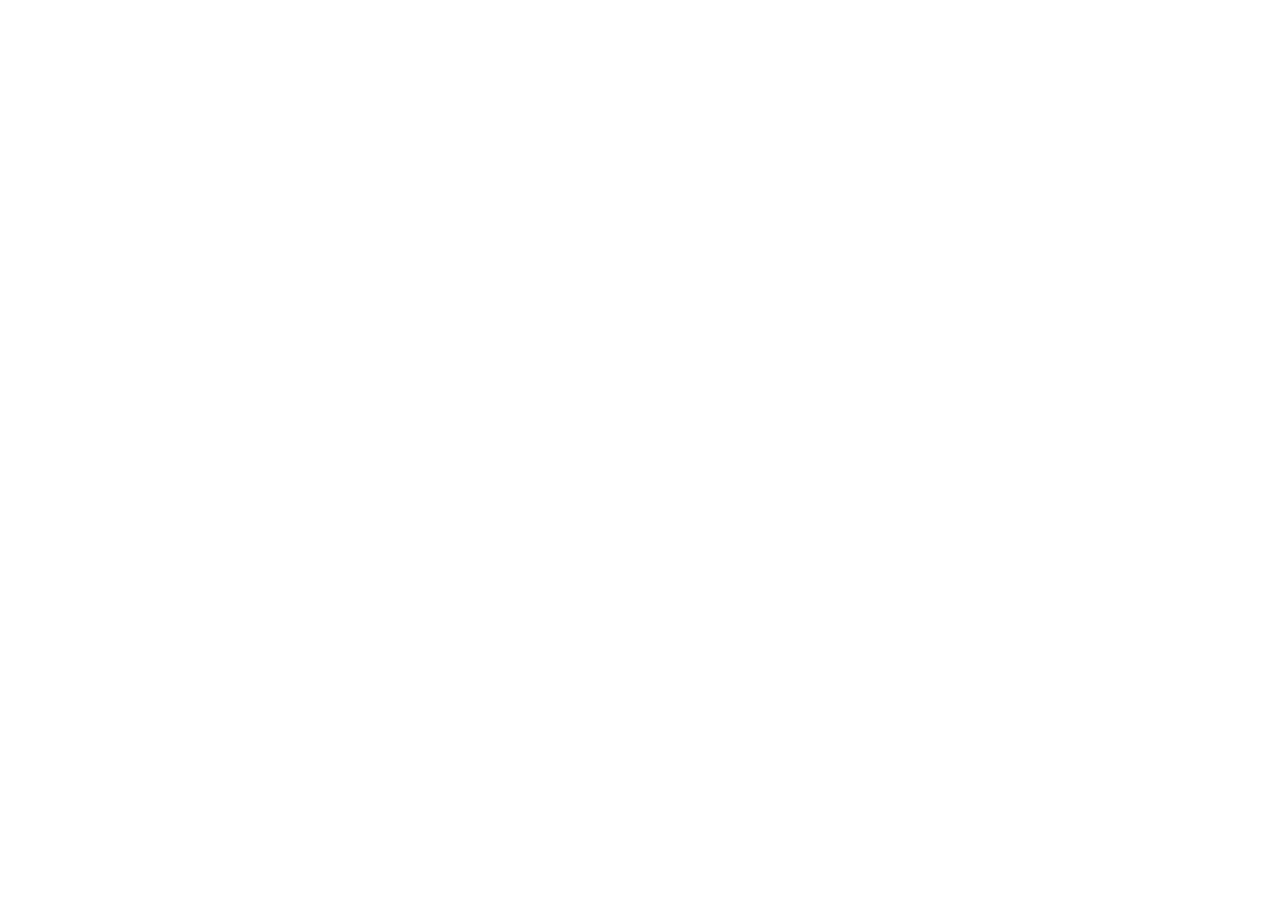
==== signup/index.html @ 813fd1f4 "feat:creat the initial structura of the project" ====
<!DOCTYPE html>
<html lang="en">
<head>
    <meta charset="UTF-8">
    <meta name="viewport" content="width=device-width, initial-scale=1.0">
    <title>Document</title>
    <link rel="stylesheet" href="./style.css">
</head>
<body>
    
</body>
</html>
---- signup/style.css ----
@import url("../styles/reset.css");
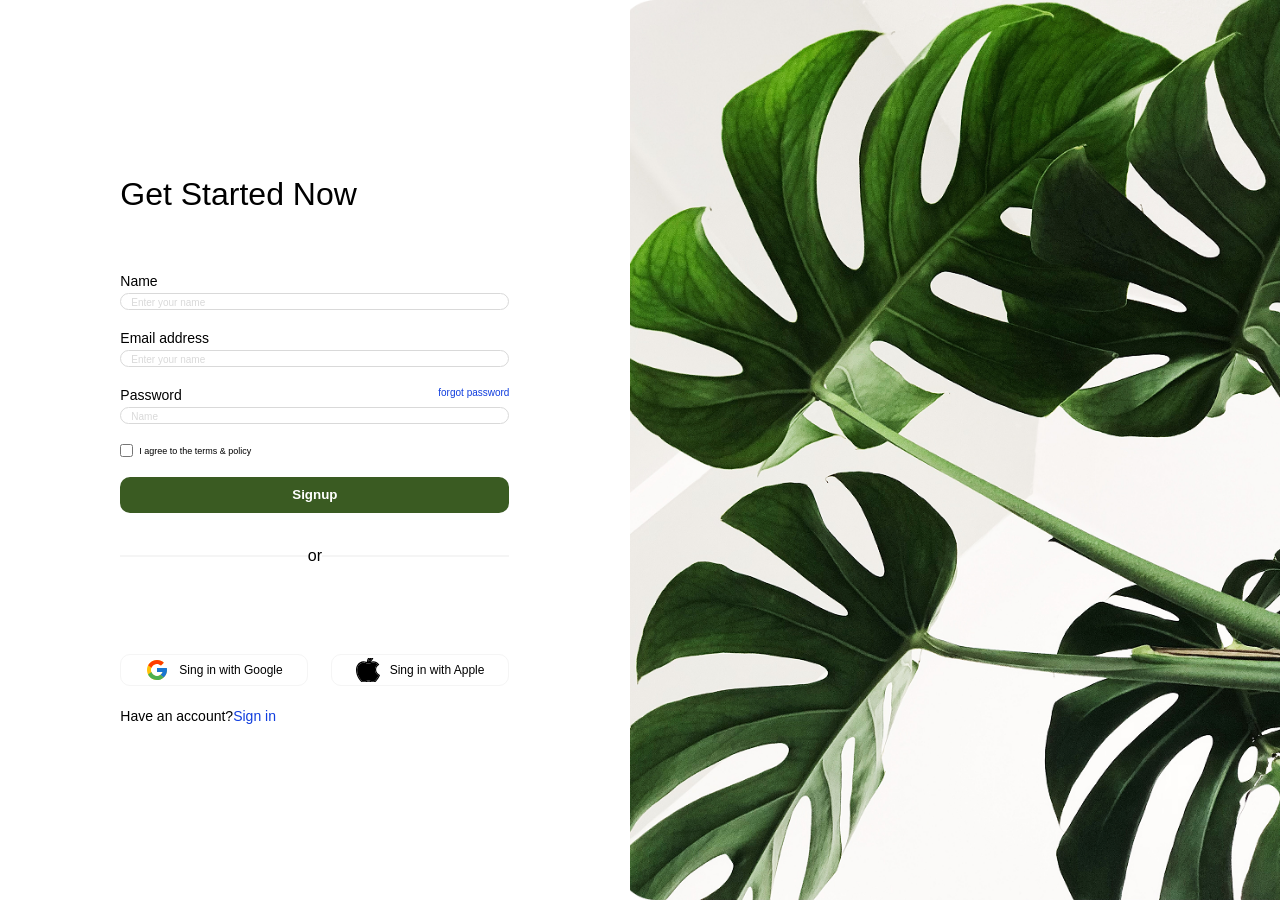
==== commit 84c1dee2: "feat:finalization of the login and registration pages" ====
--- a/signup/index.html
+++ b/signup/index.html
@@ -1,12 +1,79 @@
 <!DOCTYPE html>
 <html lang="en">
-<head>
-    <meta charset="UTF-8">
-    <meta name="viewport" content="width=device-width, initial-scale=1.0">
+  <head>
+    <meta charset="UTF-8" />
+    <meta name="viewport" content="width=device-width, initial-scale=1.0" />
     <title>Document</title>
-    <link rel="stylesheet" href="./style.css">
-</head>
-<body>
-    
-</body>
-</html>+    <link rel="stylesheet" href="./style.css" />
+  </head>
+  <body>
+    <main>
+      <section>
+        <div class="form-conteiner">
+          <h1>Get Started Now</h1>
+          <form action="" method="post">
+            <fieldset>
+              <label for="name">Name</label>
+              <input
+                placeholder="Enter your name"
+                type="text"
+                name="name"
+                id="name"
+              />
+            </fieldset>
+            <fieldset>
+              <label for="email">Email address</label>
+              <input
+                placeholder="Enter your name"
+                type="email"
+                name="email"
+                id="email"
+              />
+            </fieldset>
+
+            <fieldset>
+              <div class="title-wrapper">
+                <label for="password">Password</label>
+                <a href="">forgot password</a>
+              </div>
+              <input
+                placeholder="Name"
+                type="password"
+                name="password"
+                id="password"
+              />
+            </fieldset>
+
+            <fieldset class="checkbox">
+              <input type="checkbox" name="terms" id="terms" />
+              <label for="terms">I agree to the terms & policy</label>
+            </fieldset>
+
+            <button type="submit">Signup</button>
+          </form>
+
+          <div class="divider">
+            <div class="line"></div>
+            <p>or</p>
+            <div class="line"></div>
+          </div>
+          <div class="sso-container">
+            <button>
+              <img src="../assets/icons/icon_google.svg" alt="logo google" />
+              <p>Sing in with Google</p>
+            </button>
+            <button>
+              <img src="../assets/icons/icon_apple.svg" alt="logo apple" />
+              <p>Sing in with Apple</p>
+            </button>
+          </div>
+          <p class="redirect-sign-in">Have an account?<a href="../signin/index.html">Sign in</a></p>
+        </div>
+      </section>
+      <img
+        src="../assets/img/costela_de_adao.png"
+        alt="Foto de uma planta costela de adao"
+      />
+    </main>
+  </body>
+</html>
--- a/signup/style.css
+++ b/signup/style.css
@@ -1 +1,163 @@
-@import url("../styles/reset.css");+@import url("../styles/global.css");
+
+main {
+    width: 100vw;
+    height: 100vh;
+
+    display: flex;
+}
+
+section {
+    width: 49.2%;
+
+    display: flex;
+    flex-direction: column;
+    align-items: center;
+    justify-content: center;
+
+}
+
+.form-container>p {
+    font-size: 16px;
+    font-weight: 500;
+    margin-top: 22px;
+    color: var(--black);
+
+}
+
+h1 {
+    font-size: 32px;
+    font-weight: 500;
+    font-style: normal;
+    color: var(--black);
+}
+
+form {
+    display: flex;
+    flex-direction: column;
+    gap: 20px;
+    margin-top: 60px;
+
+
+}
+
+fieldset {
+    display: flex;
+    flex-direction: column;
+    gap: 4px;
+}
+
+.checkbox {
+    flex-direction: row;
+    gap: 6px;
+    justify-content: flex-start;
+    align-items: center;
+}
+
+.checkbox>label {
+    font-size: 9px;
+}
+
+form button {
+    height: 35.4px;
+    background-color: var(--green);
+    color: var(--white);
+    border-radius: 10px;
+    font-weight: 700;
+    font-style: normal;
+}
+
+.title-wrapper {
+    display: flex;
+    justify-content: space-between;
+
+}
+
+img {
+    width: 50.8%;
+    object-fit: cover;
+}
+
+label {
+    font-size: 14px;
+    font-weight: 500;
+    color: var(--black);
+}
+
+input[ type="password"],
+input[type="email"],
+input[ type="text"] {
+    border: 1px solid var(--gray);
+    border-radius: 10px;
+}
+
+input::placeholder {
+    font-size: 10px;
+    font-weight: 500;
+    color: var(--gray);
+    padding: 8.5px 10px;
+}
+
+a {
+    font-size: 10px;
+    font-weight: 500;
+    color: var(--blue);
+}
+
+.divider {
+    width: 100%;
+    display: flex;
+    justify-content: center;
+    align-items: center;
+    margin-top: 34px;
+}
+
+.line {
+    width: 100%;
+    height: 2px;
+    background-color: var(--border-gray);
+}
+
+.sso-container {
+    display: flex;
+    justify-content: center;
+    align-items: center;
+    gap: 23px;
+    margin-top: 89px;
+}
+
+
+.sso-container img {
+    width: 24px;
+    height: 24px;
+}
+
+.sso-container button {
+    height: 32px;
+    gap: 10px;
+    padding: 4px 24px;
+    border: 1px solid var(--border-gray);
+    border-radius: 10px;
+
+    display: flex;
+    align-items: center;
+    justify-content: center;
+}
+
+.sso-container p {
+    font-size: 12px;
+    font-weight: 400;
+    font-family: "Poppins", sans-serif;
+}
+
+.redirect-sign-in {
+    font-size: 14px !important;
+    color: var(--black);
+    justify-self: center;
+    margin-top: 22px;
+}
+
+.redirect-sign-in a {
+    font-size: 14px;
+    color: var(--blue);
+}
